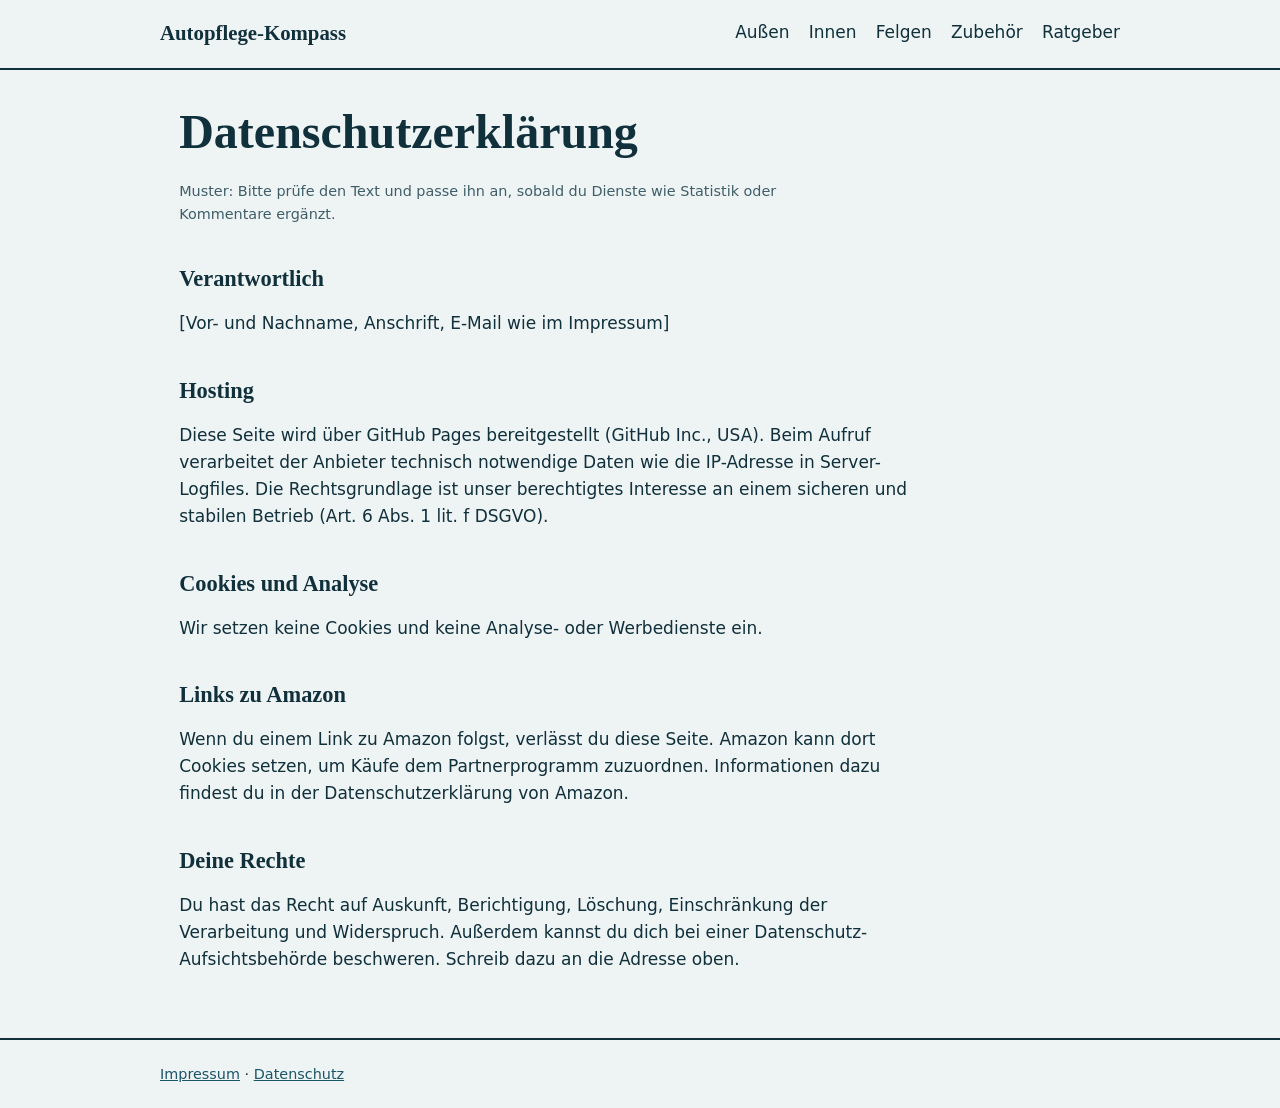
==== datenschutz.html @ 8d5b809d "Add files via upload" ====
<!doctype html>
<html lang="de"><head><meta charset="utf-8">
<meta name="viewport" content="width=device-width,initial-scale=1">
<title>Datenschutzerklärung | Autopflege-Kompass</title>
<meta name="description" content="Datenschutzerklärung">
<link rel="stylesheet" href="style.css"></head>
<body><header class="top"><a class="brand" href="index.html">Autopflege-Kompass</a>
<nav><a href="kategorie.html?k=aussen">Außen</a><a href="kategorie.html?k=innen">Innen</a><a href="kategorie.html?k=felgen">Felgen</a><a href="kategorie.html?k=zubehoer">Zubehör</a><a href="ratgeber-auto-waschen.html">Ratgeber</a></nav></header>
<main>

<h1>Datenschutzerklärung</h1>
<p class="small">Muster: Bitte prüfe den Text und passe ihn an, sobald du Dienste wie Statistik oder Kommentare ergänzt.</p>
<h2>Verantwortlich</h2><p>[Vor- und Nachname, Anschrift, E-Mail wie im Impressum]</p>
<h2>Hosting</h2><p>Diese Seite wird über GitHub Pages bereitgestellt (GitHub Inc., USA). Beim Aufruf verarbeitet der Anbieter technisch notwendige Daten wie die IP-Adresse in Server-Logfiles. Die Rechtsgrundlage ist unser berechtigtes Interesse an einem sicheren und stabilen Betrieb (Art. 6 Abs. 1 lit. f DSGVO).</p>
<h2>Cookies und Analyse</h2><p>Wir setzen keine Cookies und keine Analyse- oder Werbedienste ein.</p>
<h2>Links zu Amazon</h2><p>Wenn du einem Link zu Amazon folgst, verlässt du diese Seite. Amazon kann dort Cookies setzen, um Käufe dem Partnerprogramm zuzuordnen. Informationen dazu findest du in der Datenschutzerklärung von Amazon.</p>
<h2>Deine Rechte</h2><p>Du hast das Recht auf Auskunft, Berichtigung, Löschung, Einschränkung der Verarbeitung und Widerspruch. Außerdem kannst du dich bei einer Datenschutz-Aufsichtsbehörde beschweren. Schreib dazu an die Adresse oben.</p>
</main>
<footer><p id="hinweis"></p><p><a href="impressum.html">Impressum</a> · <a href="datenschutz.html">Datenschutz</a></p></footer>
<script src="site.js"></script></body></html>
---- style.css ----
:root{--mist:#EEF3F4;--ink:#10303B;--petrol:#1B5568;--brass:#B8862B;--needle:#B5382B;--line:#C9D6DA}
*{box-sizing:border-box}
body{margin:0;background:var(--mist);color:var(--ink);font:17px/1.6 system-ui,-apple-system,"Segoe UI",sans-serif}
h1,h2,.brand{font-family:Georgia,"Iowan Old Style",serif;line-height:1.2}
h1{font-size:clamp(2rem,5vw,3rem);margin:.2em 0 .4em}
h2{font-size:1.4rem;margin:1.8em 0 .4em}
a{color:var(--petrol)}
a:focus-visible,.btn:focus-visible{outline:3px solid var(--brass);outline-offset:2px}
.top{display:flex;flex-wrap:wrap;gap:.5rem 2rem;align-items:center;justify-content:space-between;padding:1rem max(1.2rem,calc((100% - 960px)/2));border-bottom:2px solid var(--ink)}
.brand{font-size:1.3rem;font-weight:700;color:var(--ink);text-decoration:none}
nav{display:flex;flex-wrap:wrap;gap:.3rem 1.2rem}
nav a{color:var(--ink);text-decoration:none;padding:.2rem 0;border-bottom:2px solid transparent}
nav a:hover{border-color:var(--brass)}
main{max-width:960px;margin:0 auto;padding:1.5rem 1.2rem 3rem}
article,main>p,main>h1,main>h2,main>section>p{max-width:68ch}
.lead{font-size:1.15rem}
.hero{display:grid;grid-template-columns:1.1fr 1fr;gap:2rem;align-items:center;padding:1.5rem 0}
.compass{width:100%;max-width:340px;justify-self:center}
.compass a text{cursor:pointer}.compass a:hover text{text-decoration:underline}
.needle{transform-origin:160px 160px;animation:swing 2.6s cubic-bezier(.2,.8,.2,1) both}
@keyframes swing{0%{transform:rotate(-120deg)}35%{transform:rotate(25deg)}60%{transform:rotate(-10deg)}80%{transform:rotate(4deg)}100%{transform:rotate(0)}}
@media(prefers-reduced-motion:reduce){.needle{animation:none}}
.btn{display:inline-block;background:var(--ink);color:#fff;padding:.6rem 1.1rem;border-radius:3px;text-decoration:none;font-weight:600;white-space:nowrap}
.btn:hover{background:var(--petrol)}
.rows{list-style:none;margin:0;padding:0;border-top:1px solid var(--line)}
.rows li{border-bottom:1px solid var(--line)}
.rows li>a:not(.btn){display:flex;flex-direction:column;padding:1rem .2rem;text-decoration:none;color:var(--ink)}
.rows li>a:not(.btn):hover b{text-decoration:underline}
.rows b{font-family:Georgia,serif;font-size:1.15rem}
.prod li{display:flex;gap:1.5rem;align-items:center;justify-content:space-between;padding:1rem .2rem}
.prod span,.rows span{display:block;color:#3F5E69}
.note{border-left:4px solid var(--brass);background:#fff;padding:.8rem 1rem}
.small{font-size:.9rem;color:#3F5E69}
footer{border-top:2px solid var(--ink);padding:1.2rem max(1.2rem,calc((100% - 960px)/2));font-size:.9rem}
footer p{margin:.2rem 0}
@media(max-width:700px){.hero{grid-template-columns:1fr}.prod li{flex-direction:column;align-items:flex-start;gap:.7rem}}

.band{background:var(--ink);color:#fff;box-shadow:0 0 0 100vmax var(--ink);clip-path:inset(0 -100vmax);padding:1.5rem 0 2rem;margin:2.5rem 0}
.band.first{margin-top:0}
.band h1,.band h2{color:#fff;margin-top:0}
.band.light{background:#fff;color:var(--ink);box-shadow:0 0 0 100vmax #fff}
.band.light h2{color:var(--ink)}
.band .lead{color:#C9D6DA}
.tiles{list-style:none;margin:1rem 0 0;padding:0;display:grid;grid-template-columns:repeat(4,1fr);gap:1rem}
.tiles a{display:flex;flex-direction:column;gap:.3rem;height:100%;padding:1.1rem;border:1px solid #3B6676;border-radius:3px;color:#fff;text-decoration:none}
.tiles a:hover{border-color:var(--brass);background:#16414F}
.tiles b{font-family:Georgia,serif;font-size:1.15rem}
.tiles span:not(.ic){color:#C9D6DA;font-size:.95rem}
.ic{display:inline-block;width:44px;height:44px;color:var(--brass)}
.ic svg{width:100%;height:100%;fill:none;stroke:currentColor;stroke-width:2.5;stroke-linecap:round;stroke-linejoin:round}
h1 .ic{width:1.1em;height:1.1em;vertical-align:-.2em;margin-right:.5rem}
@media(max-width:800px){.tiles{grid-template-columns:repeat(2,1fr)}}
@media(max-width:480px){.tiles{grid-template-columns:1fr}}
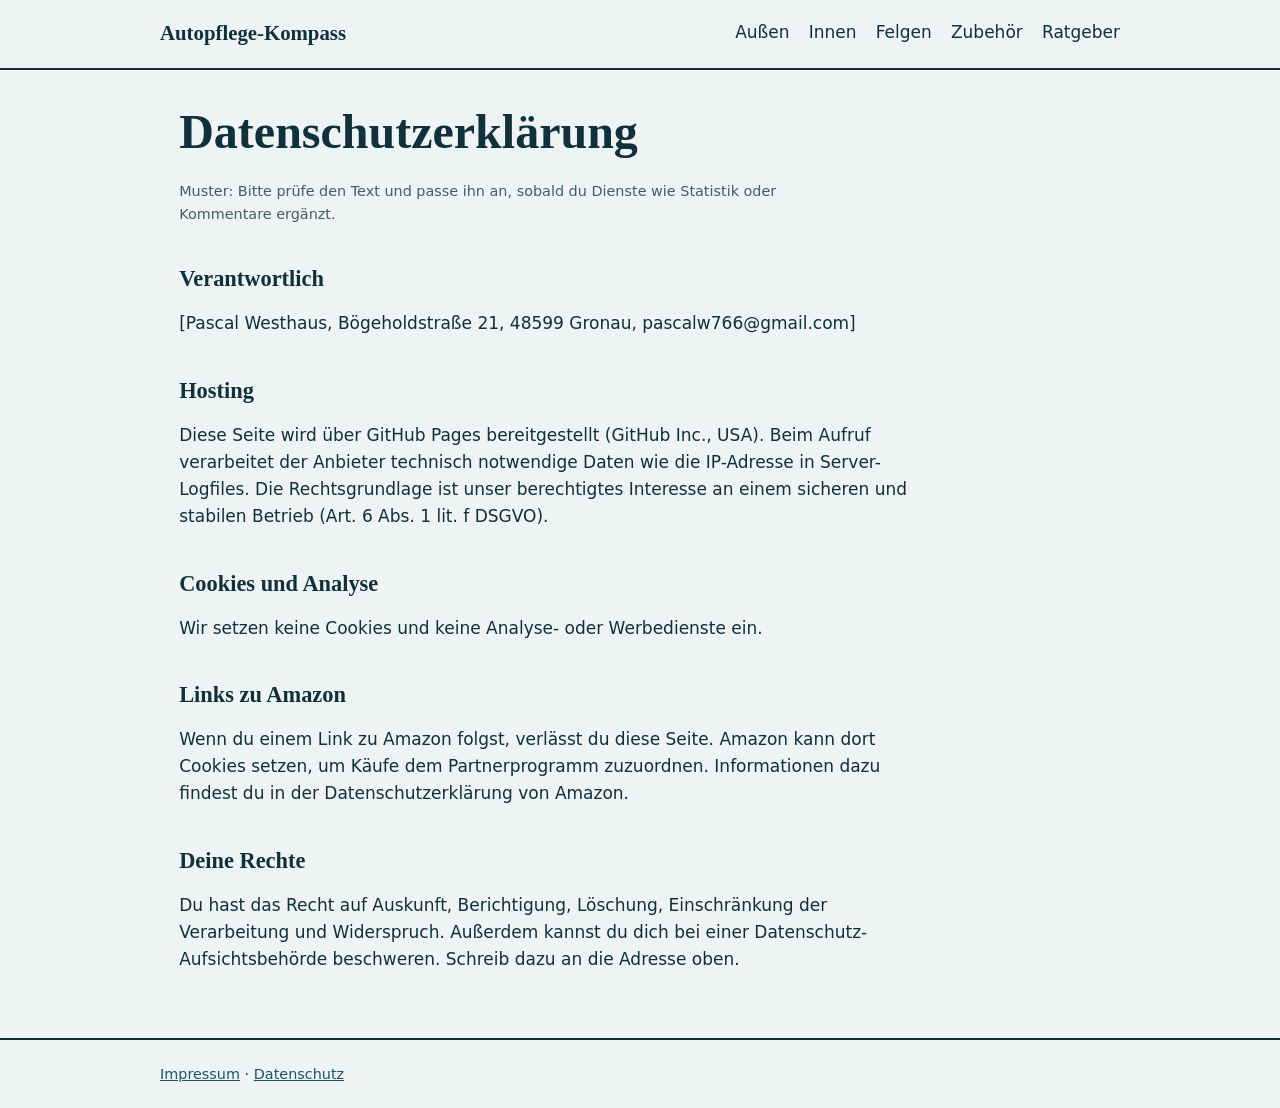
==== commit 6d3afbc5: "Update responsible party information in datenschutz.html" ====
--- a/datenschutz.html
+++ b/datenschutz.html
@@ -10,7 +10,7 @@
 
 <h1>Datenschutzerklärung</h1>
 <p class="small">Muster: Bitte prüfe den Text und passe ihn an, sobald du Dienste wie Statistik oder Kommentare ergänzt.</p>
-<h2>Verantwortlich</h2><p>[Vor- und Nachname, Anschrift, E-Mail wie im Impressum]</p>
+<h2>Verantwortlich</h2><p>[Pascal Westhaus, Bögeholdstraße 21, 48599 Gronau, pascalw766@gmail.com]</p>
 <h2>Hosting</h2><p>Diese Seite wird über GitHub Pages bereitgestellt (GitHub Inc., USA). Beim Aufruf verarbeitet der Anbieter technisch notwendige Daten wie die IP-Adresse in Server-Logfiles. Die Rechtsgrundlage ist unser berechtigtes Interesse an einem sicheren und stabilen Betrieb (Art. 6 Abs. 1 lit. f DSGVO).</p>
 <h2>Cookies und Analyse</h2><p>Wir setzen keine Cookies und keine Analyse- oder Werbedienste ein.</p>
 <h2>Links zu Amazon</h2><p>Wenn du einem Link zu Amazon folgst, verlässt du diese Seite. Amazon kann dort Cookies setzen, um Käufe dem Partnerprogramm zuzuordnen. Informationen dazu findest du in der Datenschutzerklärung von Amazon.</p>
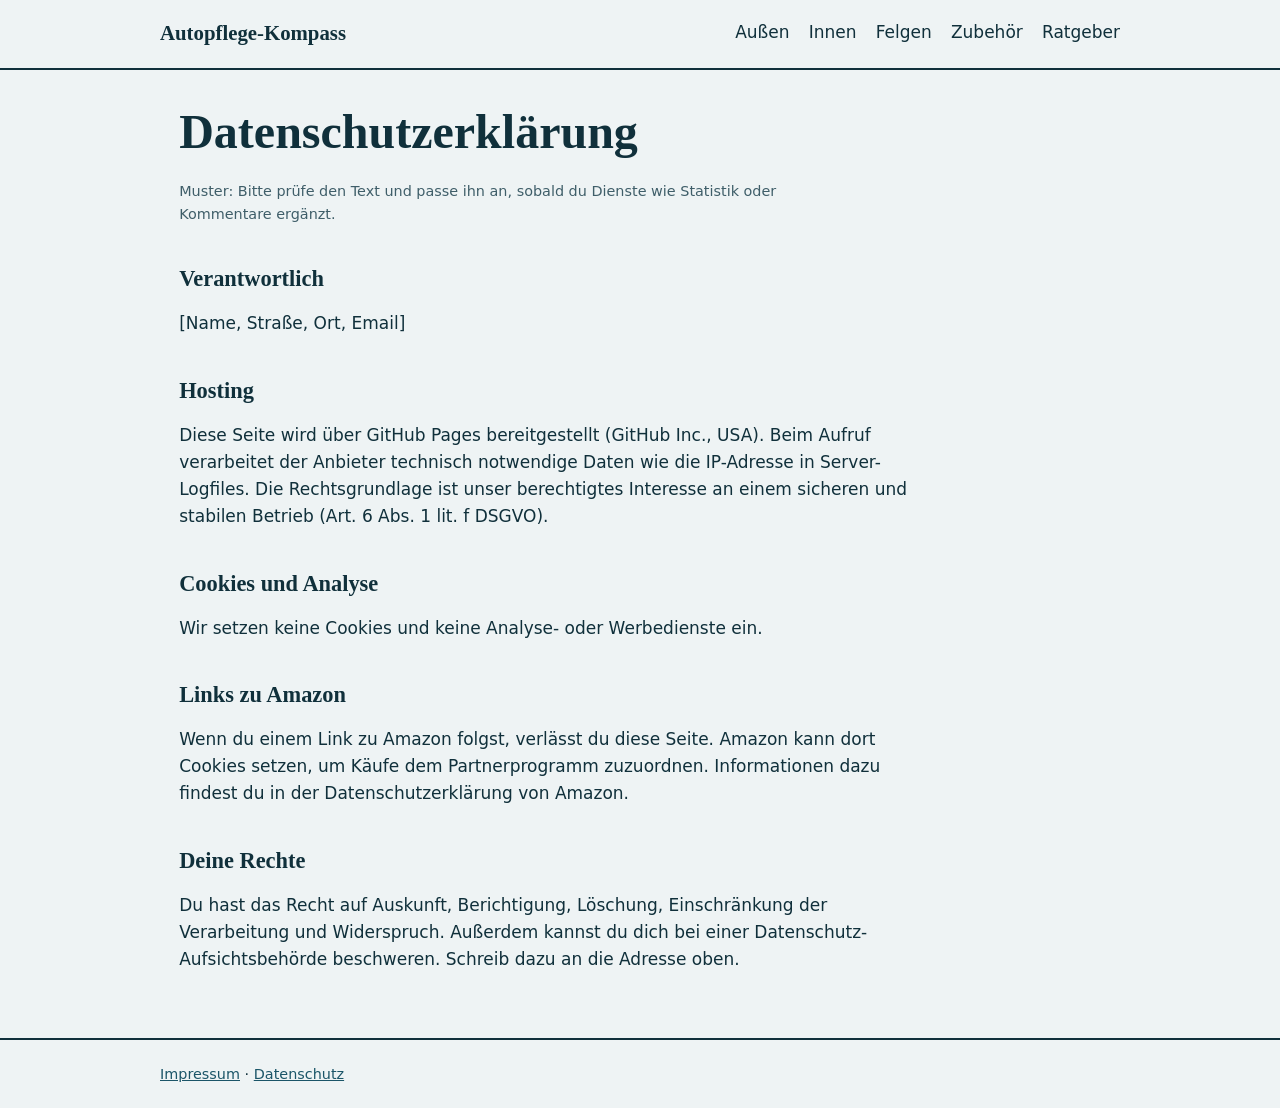
==== commit 7bc41b54: "Update responsible party information in datenschutz.html" ====
--- a/datenschutz.html
+++ b/datenschutz.html
@@ -10,7 +10,7 @@
 
 <h1>Datenschutzerklärung</h1>
 <p class="small">Muster: Bitte prüfe den Text und passe ihn an, sobald du Dienste wie Statistik oder Kommentare ergänzt.</p>
-<h2>Verantwortlich</h2><p>[Pascal Westhaus, Bögeholdstraße 21, 48599 Gronau, pascalw766@gmail.com]</p>
+<h2>Verantwortlich</h2><p>[Name, Straße, Ort, Email]</p>
 <h2>Hosting</h2><p>Diese Seite wird über GitHub Pages bereitgestellt (GitHub Inc., USA). Beim Aufruf verarbeitet der Anbieter technisch notwendige Daten wie die IP-Adresse in Server-Logfiles. Die Rechtsgrundlage ist unser berechtigtes Interesse an einem sicheren und stabilen Betrieb (Art. 6 Abs. 1 lit. f DSGVO).</p>
 <h2>Cookies und Analyse</h2><p>Wir setzen keine Cookies und keine Analyse- oder Werbedienste ein.</p>
 <h2>Links zu Amazon</h2><p>Wenn du einem Link zu Amazon folgst, verlässt du diese Seite. Amazon kann dort Cookies setzen, um Käufe dem Partnerprogramm zuzuordnen. Informationen dazu findest du in der Datenschutzerklärung von Amazon.</p>
